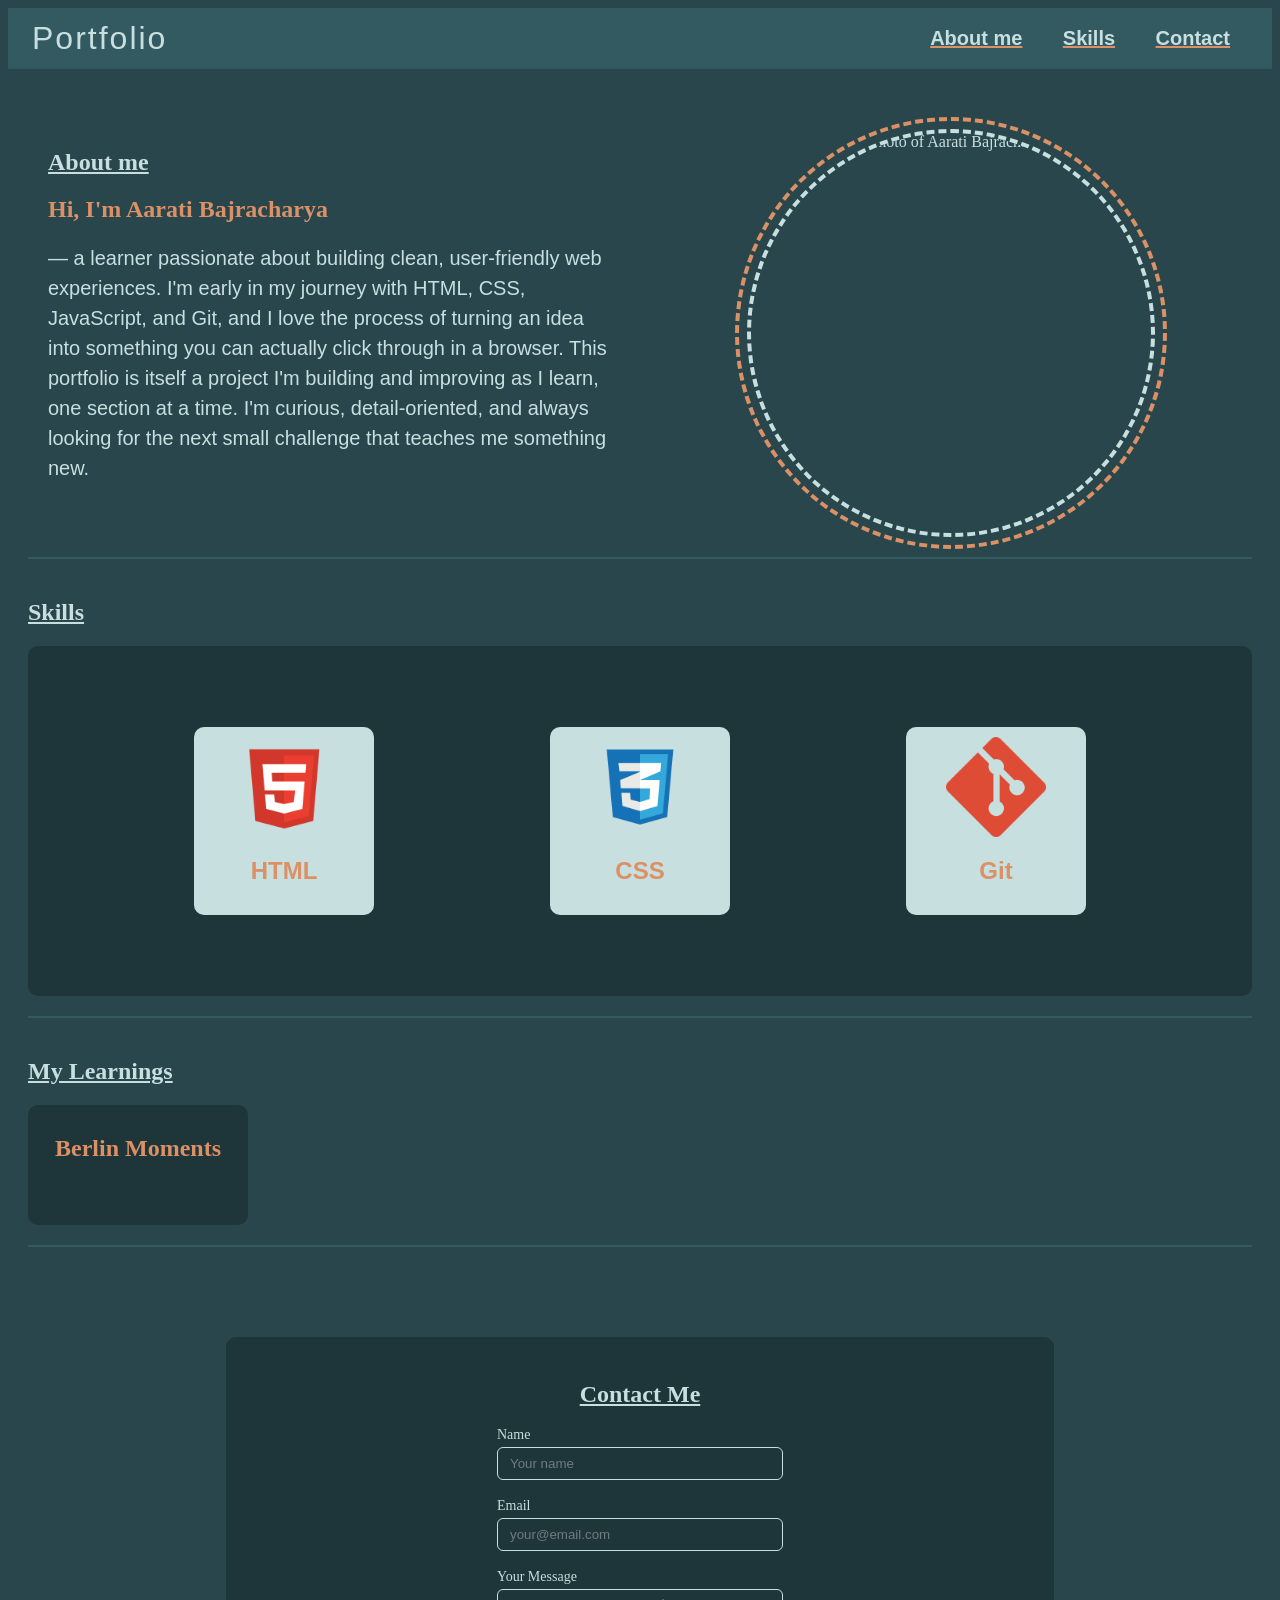
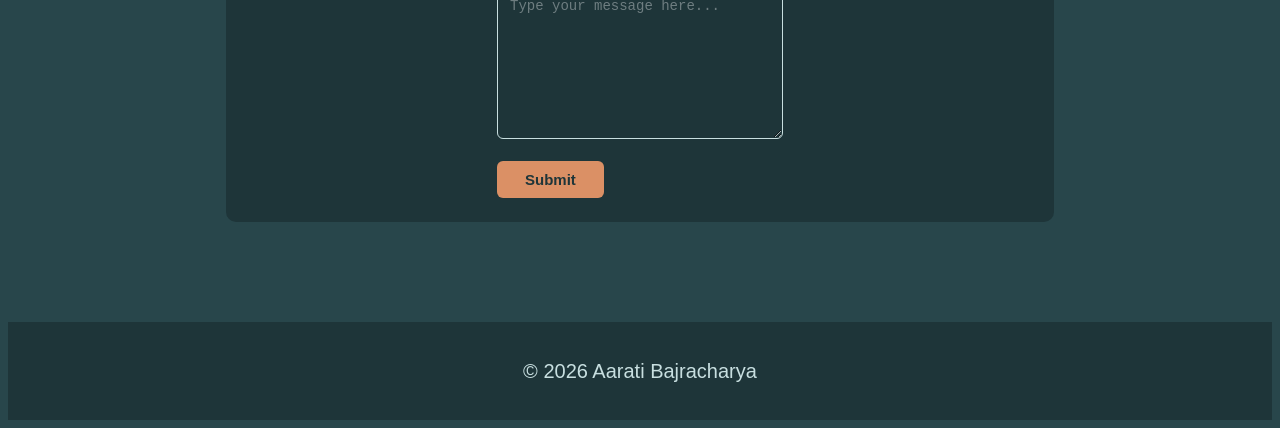
==== index.html @ 6f701fb1 "new section 'my learnings' added" ====
<!DOCTYPE html>
<html lang="en">

<head>
    <meta charset="UTF-8">
    <meta name="viewport" content="width=device-width, initial-scale=1.0">
    <title>Aarati Bajracharya</title>
    <link rel="stylesheet" href="css/style.css">
</head>

<body>
    <!-- Nav and logo -->
    <header>
        <span class="logo">Portfolio</span>
        <nav>
            <span class="nav">
                <a href="#top" class="nav-btn">About me</a>
                <a href="#skills" class="nav-btn">Skills</a>
                <a href="#contact" class="nav-btn">Contact</a>
            </span>
        </nav>
    </header>

    <main>

        <!-- Section 1: About me + profile pic -->
        <section class="section-one" id="top">
            <div class="col-left">
                <h2><u>About me</u></h2>
                <h1> Hi, I'm Aarati Bajracharya </h1>
                <p>
                    — a learner passionate about building clean,
                    user-friendly web experiences. I'm early in my journey with HTML, CSS,
                    JavaScript, and Git, and I love the process of turning an idea into
                    something you can actually click through in a browser. This portfolio
                    is itself a project I'm building and improving as I learn, one section
                    at a time. I'm curious, detail-oriented, and always looking for the next
                    small challenge that teaches me something new.
                </p>
            </div>
            <div class="col-right">
                <img src="images/profile-pic.jpg" alt="Photo of Aarati Bajracharya" class="profile-pic">
            </div>
        </section>

        <!-- Section 2:skills -->
        <section class="section-skill">
            <h2><u>Skills</u></h2>
            <div class="skill-section">
                <div class="Skill-card">
                    <img src="images/html-icon.png" alt="html icon" class="icons">
                    <h2 class="skill-text">HTML</h2>
                </div>
                <div class="Skill-card">
                    <img src="images/css-icon.png" alt="css icon" class="icons">
                    <h2 class="skill-text">CSS</h2>
                </div>
                <div class="Skill-card">
                    <img src="images/git-icon.png" alt="git icon" class="icons">
                    <h2 class="skill-text">Git</h2>
                </div>
            </div>
        </section>
        <section class="section-my-learnings">
            <h2><u>My Learnings</u></h2>
            <div class="learnings-card">
                <a href="http://127.0.0.1:5500/diary.html#" target="blank" class="my-learnings">
                    <h2> Berlin Moments</h2>
                </a>
            </div>
        </section>

        <!-- section 3 is contact and form-->

        <section class="section-contact-me">
            <div id="contact">
                <h2><u>Contact Me</u></h2>
                <form>
                    <div>
                        <label for="name">Name</label>
                        <input type="text" id="name" name="name" placeholder="Your name" required>
                    </div>
                    <br>
                    <div>
                        <label for="email">Email</label>
                        <input type="email" id="email" name="email" placeholder="your@email.com" required>
                    </div>
                    <br>
                    <div>
                        <label for="text">Your Message</label>
                        <textarea id="message" name="message" class="message" placeholder="Type your message here..."
                            required></textarea>
                    </div>
                    <br>
                    <button type="submit">Submit</button>
                </form>
            </div>
        </section>

    </main>

    <footer>
        <p>&copy; 2026 Aarati Bajracharya</p>
    </footer>
</body>

</html>
---- css/style.css ----
body {
     background-color: #28464B;
     color: #c8dfe0;
 }

 header {
     display: flex;
     align-items: center;
     justify-content: space-between;
     font-family: 'Franklin Gothic Medium', 'Arial Narrow', Arial, sans-serif;
     background-color: #335a61;
     position: sticky;
     top: 0;
     z-index: 2;
     padding: 12px 24px;
 }

 .logo {
     font-size: 2rem;
     letter-spacing: 2px;
 }

 .nav-btn {
     color: #c8dfe0;
     text-decoration: underline;
     text-decoration-color: #db9065;
     border: none;
     padding: 6px 18px;
     font-size: 20px;
     font-weight: bold;
     border-bottom: none;
     display: inline-block;
     transform: translateY(0);
     transition: transform 0.25s ease, color 0.25s ease;
 }

 .nav-btn:hover {
     transform: translateY(-5px);
     color: #db9065;
 }

 main {
     padding: 20px;
 }

 h1 {
     color: #db9065;
 }

 h2 {
     color: #c8dfe0;
 }

 p {
     font-size: 16px;
     font-family: 'Franklin Gothic', 'Arial Narrow', Arial, sans-serif;
     color: #c8dfe0;
     line-height: 1.5;
 }

 .section-one,
 .section-contact-me {
     display: flex;
     align-items: flex-start;
     gap: 60px;
     padding: 40px 20px;
     position: relative;
     overflow: hidden;
 }

 .section-one,
 .section-skill,
 .section-my-learnings {
     border-bottom: 2px solid #335a61;
     margin-bottom: 20px;
     padding-bottom: 20px;
     position: relative;
     overflow: hidden;
 }

 .col-left {
     flex: 1;
     text-align: left;
     position: relative;
 }

 .col-right {
     flex: 1;
     display: flex;
     flex-direction: column;
     align-items: center;
     position: relative;
 }

 a {
     color: #db9065;
     text-decoration: none;
 }

 .skill-section {
     height: 350px;
     background-color: #1e3539;
     border-radius: 10px;
     display: flex;
     justify-content: space-evenly;
     gap: 10px;
     align-items: center;

 }

 .Skill-card {
     width: 160px;
     border-radius: 10px;
     background-color: #c8dfe0;
     padding: 10px;
     display: flex;
     flex-direction: column;
     align-items: center;
 }

 .skill-text {
     color: #db9065;
     text-align: center;
     font-family: 'Franklin Gothic Medium', 'Arial Narrow', Arial, sans-serif;
 }

 .icons {
     height: 100px;
     aspect-ratio: inherit;

 }

 .learnings-card {
     width: 200px;
     height: 100px;
     border-radius: 10px;
     background-color: #1e3539;
     padding: 10px;
     text-align: center;
 }

 .learnings-card h2 {
     color: #db9065;
     text-align: center;
 }

 .my-learnings:hover {
     opacity: 0.85;
 }

 .section-contact-me {
     justify-content: center;
     text-align: center;
 }

 form {
     display: inline-block;
     text-align: left;
 }

 label {
     color: #c8dfe0;
     display: block;
     margin-bottom: 4px;
     font-size: 14px;
 }

 input {
     background-color: #1e3539;
     color: #c8dfe0;
     border: 1px solid #c8dfe0;
     border-radius: 6px;
     padding: 8px 12px;
     width: 260px;
 }

 input::placeholder,
 .message::placeholder {
     color: #6e7d80;
 }

 .message {
     width: 100%;
     height: 150px;
     background-color: #1e3539;
     color: #c8dfe0;
     border: 1px solid #c8dfe0;
     border-radius: 6px;
     padding: 8px 12px;
     font-size: 14px;
     resize: vertical;
     box-sizing: border-box;
 }

 .message:focus,
 input:focus {
     outline: none;
     border-color: #db9065;
 }

 button {
     background-color: #db9065;
     color: #1e3539;
     border: none;
     border-radius: 6px;
     padding: 10px 28px;
     font-size: 15px;
     cursor: pointer;
     font-weight: bold;
 }

 button:hover {
     opacity: 0.85;
 }

 footer {
     background-color: #1e3539;
     color: #c8dfe0;
     text-align: center;
     padding: 14px 0;
     margin-top: 40px;
 }

 /* id selector */
 #contact {
     background-color: #1e3539;
     border-radius: 10px;
     padding: 24px;
     width: 70%;
     margin-top: 30px;
     box-sizing: border-box;
 }

 .profile-pic {
     width: 300px;
     height: 300px;
     border-radius: 50%;
     object-fit: cover;
     border: 4px dashed #c8dfe0;
     outline: 4px dashed #db9065;
     outline-offset: 8px;
     transition: transform 0.3s ease, border-color 0.3s ease, outline-color 0.3s ease;
     cursor: pointer;
     display: flex;
     align-items: center;
     justify-content: center;
     text-align: center;
 }

 .profile-pic:hover {
     transform: scale(1.05);
     border-color: #db9065;
     outline-color: #c8dfe0;
 }

 @media (min-width: 1000px) {
     .profile-pic {
         width: 400px;
         height: 400px;
     }

     p {
         font-size: 20px
     }
 }

 @media (max-width: 768px) {

     .section-one,
     .section-contact-me {
         flex-direction: column;
         align-items: center;
         gap: 24px;
         text-align: center;
     }

     .col-left {
         text-align: center;
     }

     .skill-section {
         height: auto;
         flex-wrap: wrap;
         padding: 20px;
     }

     #contact {
         width: 90%;
     }

     form {
         display: block;
         width: 100%;
     }

     input {
         width: 100%;
         box-sizing: border-box;
     }
 }

 @media (max-width: 480px) {
     .profile-pic {
         width: 200px;
         height: 200px;
     }

     .Skill-card {
         width: 130px;
     }

     .logo {
         font-size: 1.5rem;
     }

     .nav-btn {
         padding: 10px;
         font-size: 16px;
     }
 }
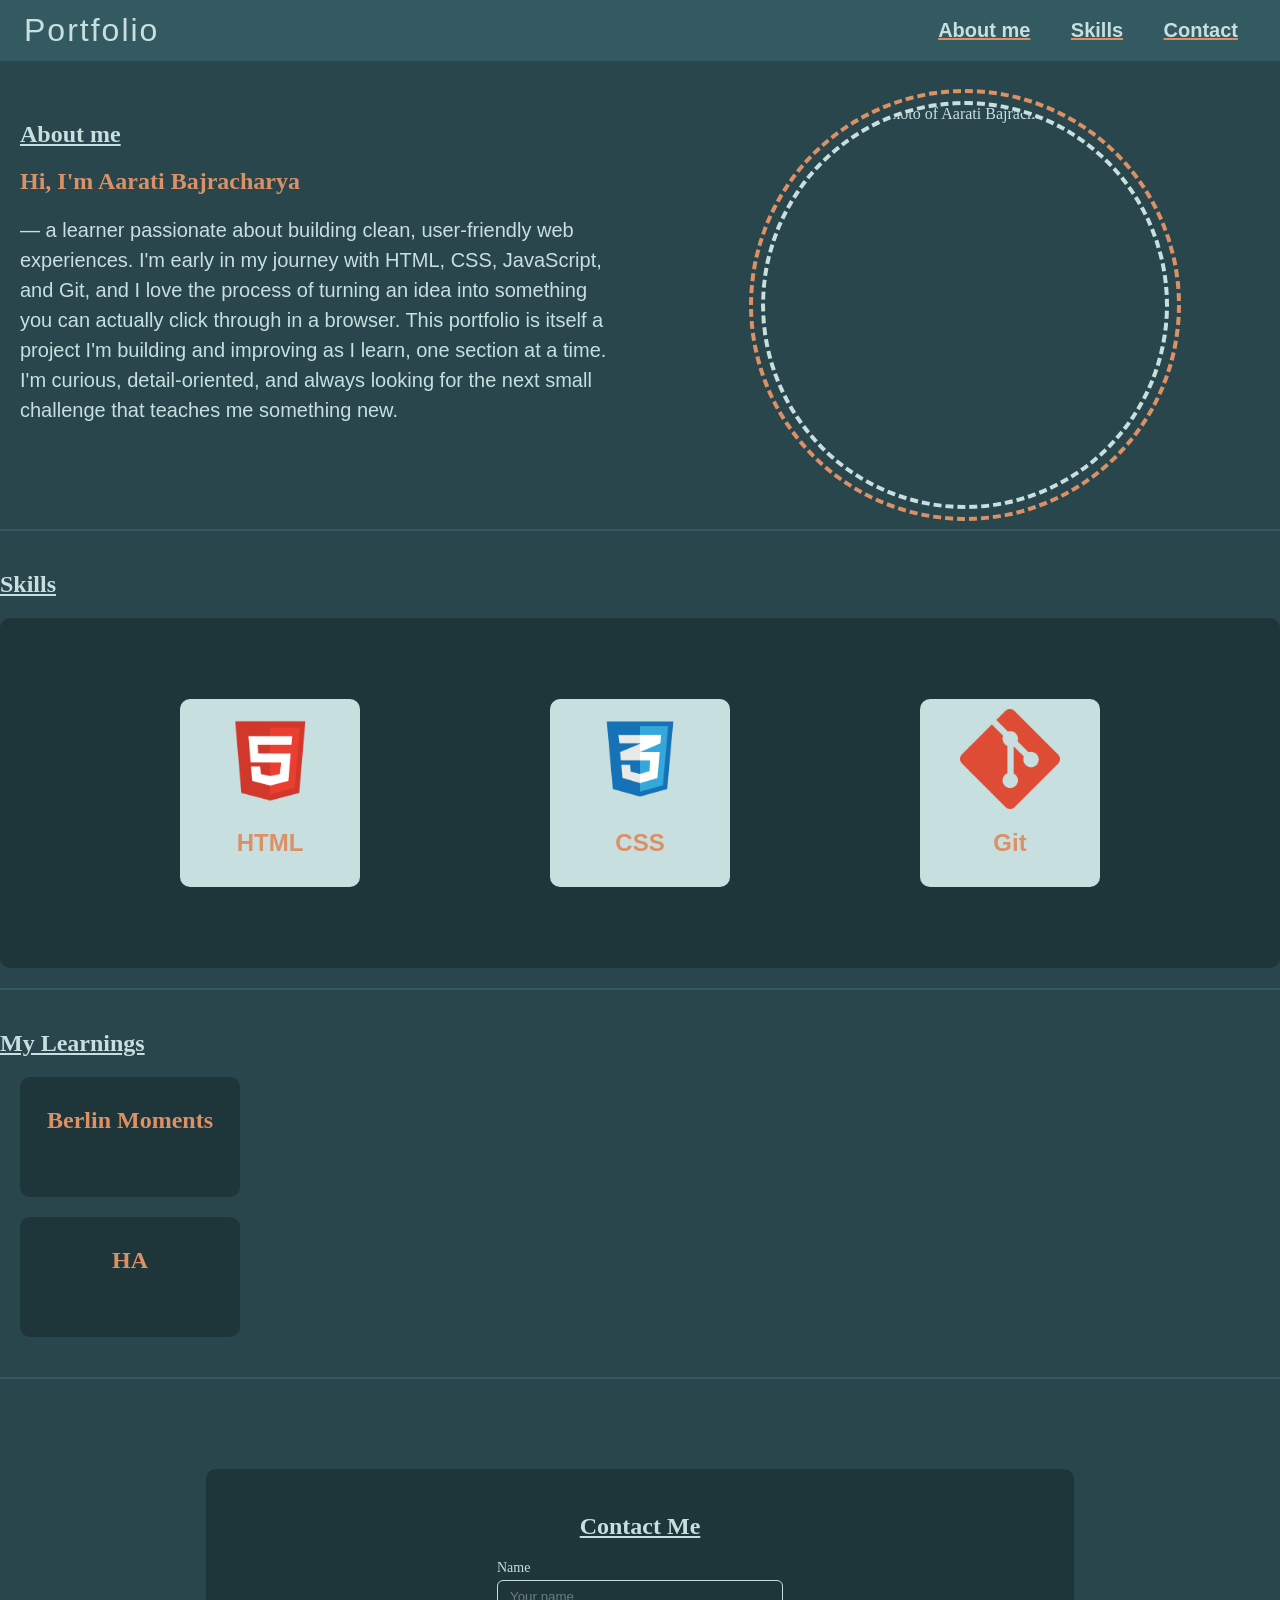
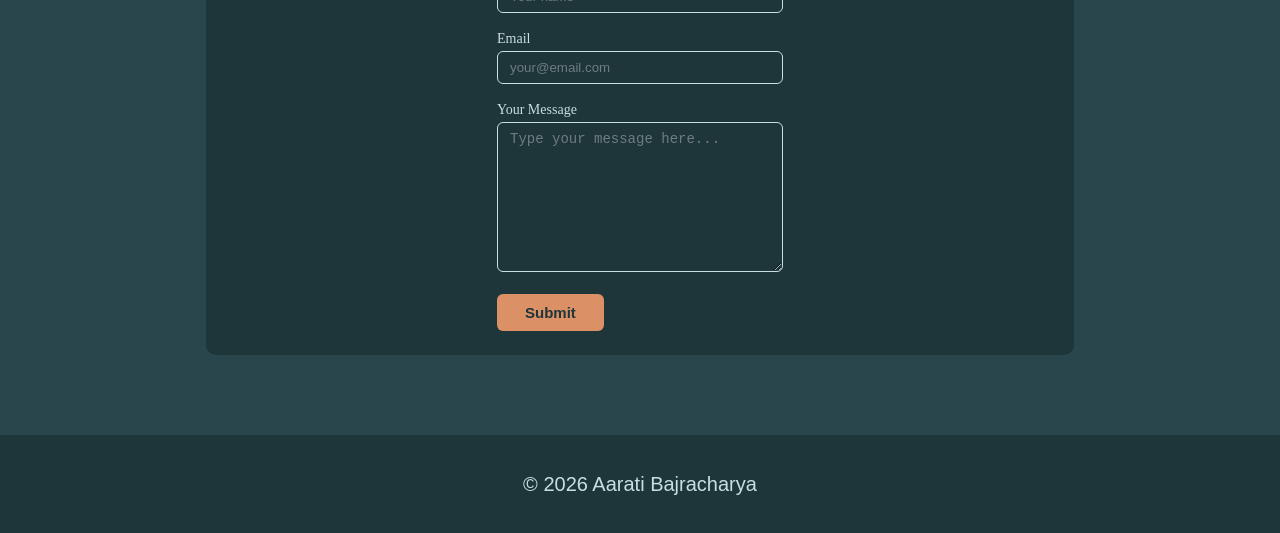
==== commit 7ff0bdc5: "link to next page updated" ====
--- a/index.html
+++ b/index.html
@@ -64,8 +64,13 @@
         <section class="section-my-learnings">
             <h2><u>My Learnings</u></h2>
             <div class="learnings-card">
+                <a href="/diary.html" target="blank" class="my-learnings">
+                    <h2> Berlin Moments</h2>
+                </a>
+            </div>
+            <div class="learnings-card">
                 <a href="http://127.0.0.1:5500/diary.html#" target="blank" class="my-learnings">
-                    <h2> Berlin Moments</h2>
+                    <h2> HA</h2>
                 </a>
             </div>
         </section>
--- a/css/style.css
+++ b/css/style.css
@@ -1,6 +1,7 @@
  body {
      background-color: #28464B;
      color: #c8dfe0;
+     margin: 0px;
  }
 
  header {
@@ -39,10 +40,6 @@
      color: #db9065;
  }
 
- main {
-     padding: 20px;
- }
-
  h1 {
      color: #db9065;
  }
@@ -137,6 +134,8 @@
      background-color: #1e3539;
      padding: 10px;
      text-align: center;
+     margin: 20px;
+     align-items: ;
  }
 
  .learnings-card h2 {
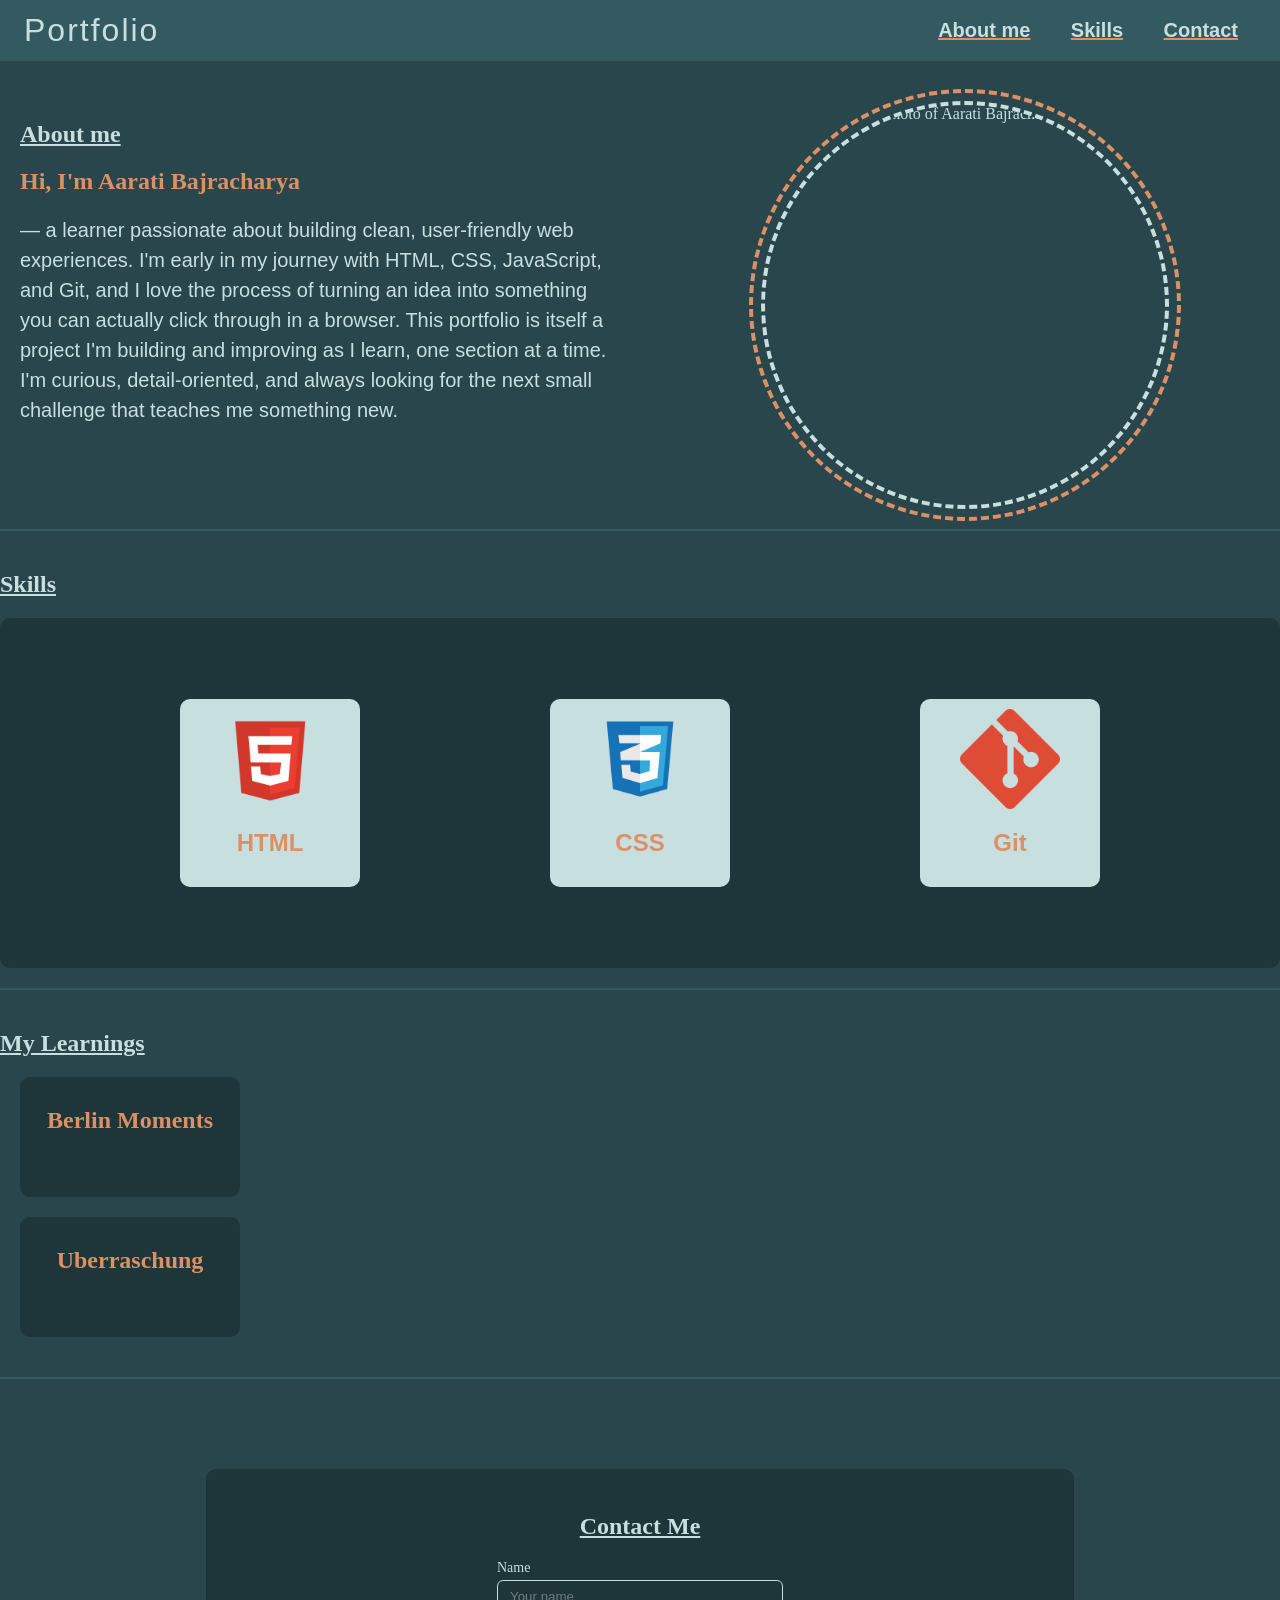
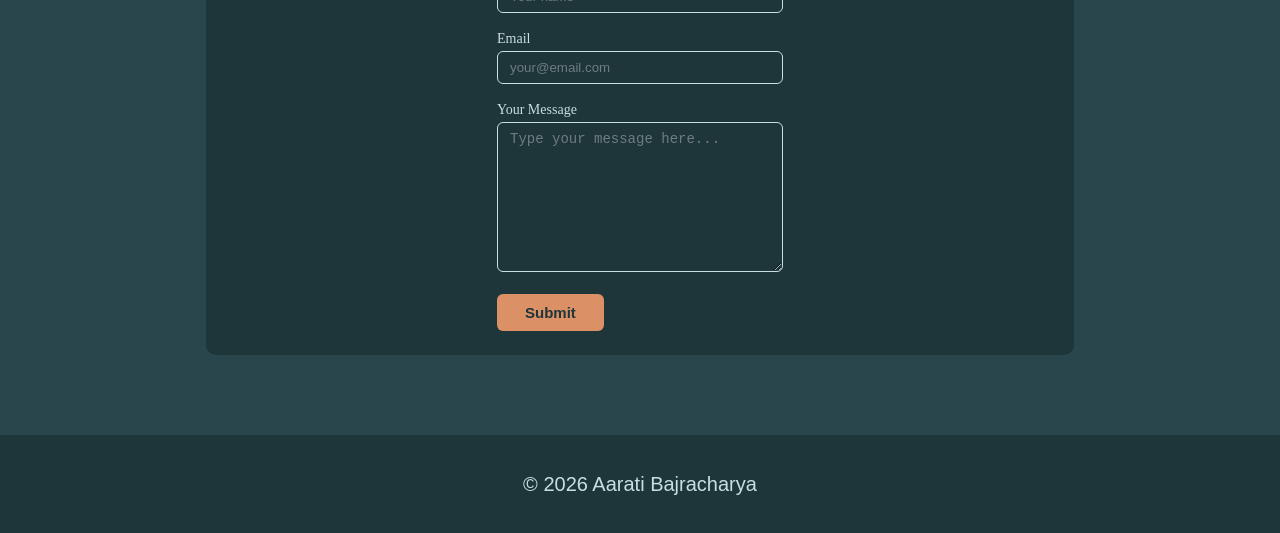
==== commit 4971048a: "another page link added" ====
--- a/index.html
+++ b/index.html
@@ -69,8 +69,8 @@
                 </a>
             </div>
             <div class="learnings-card">
-                <a href="http://127.0.0.1:5500/diary.html#" target="blank" class="my-learnings">
-                    <h2> HA</h2>
+                <a href="/ha.html" target="blank" class="my-learnings">
+                    <h2> Uberraschung</h2>
                 </a>
             </div>
         </section>
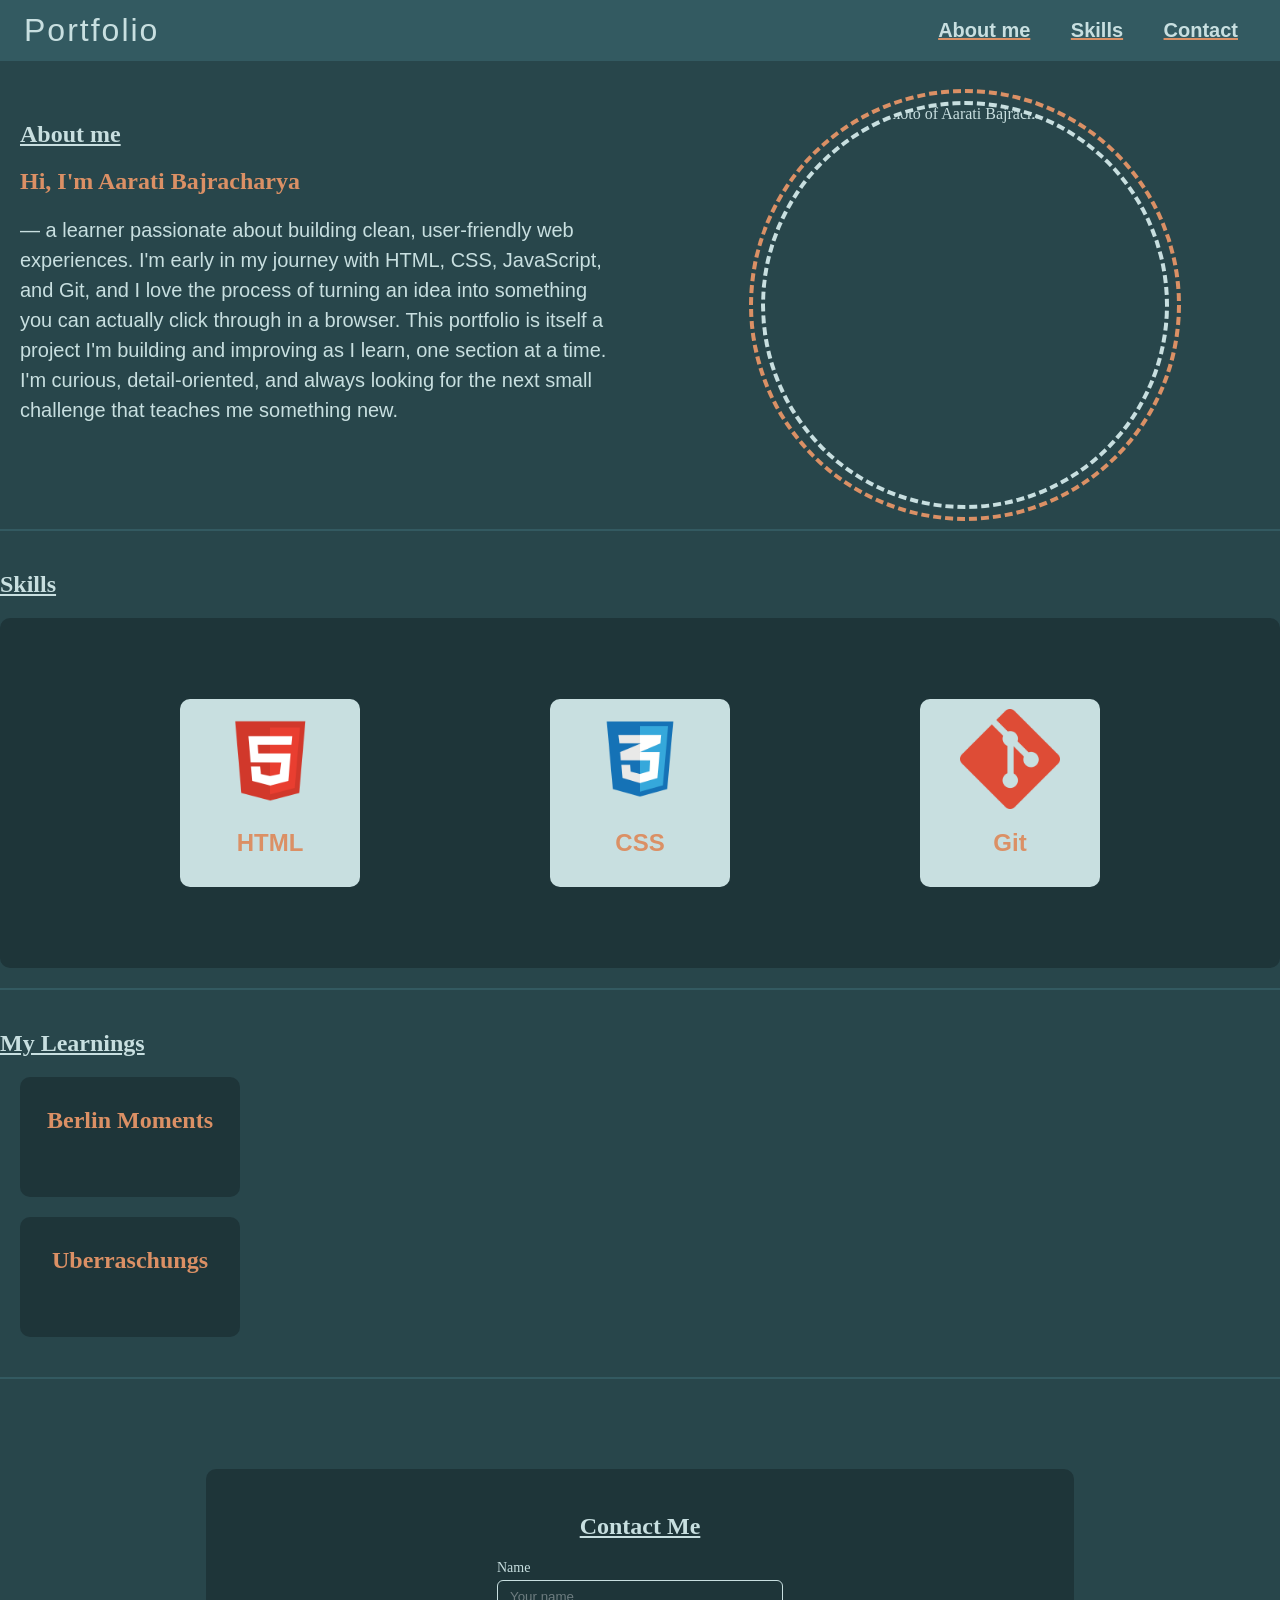
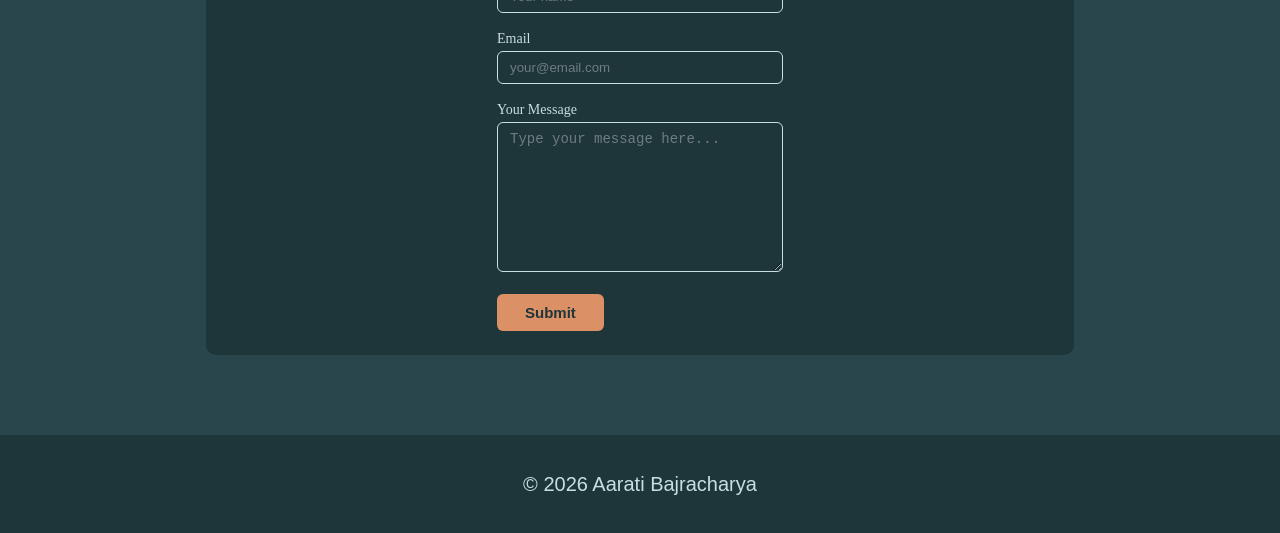
==== commit 8997f852: "second page name updated" ====
--- a/index.html
+++ b/index.html
@@ -69,8 +69,8 @@
                 </a>
             </div>
             <div class="learnings-card">
-                <a href="/ha.html" target="blank" class="my-learnings">
-                    <h2> Uberraschung</h2>
+                <a href="/uberraschung.html" target="blank" class="my-learnings">
+                    <h2> Uberraschungs</h2>
                 </a>
             </div>
         </section>
--- a/css/style.css
+++ b/css/style.css
@@ -135,7 +135,6 @@
      padding: 10px;
      text-align: center;
      margin: 20px;
-     align-items: ;
  }
 
  .learnings-card h2 {
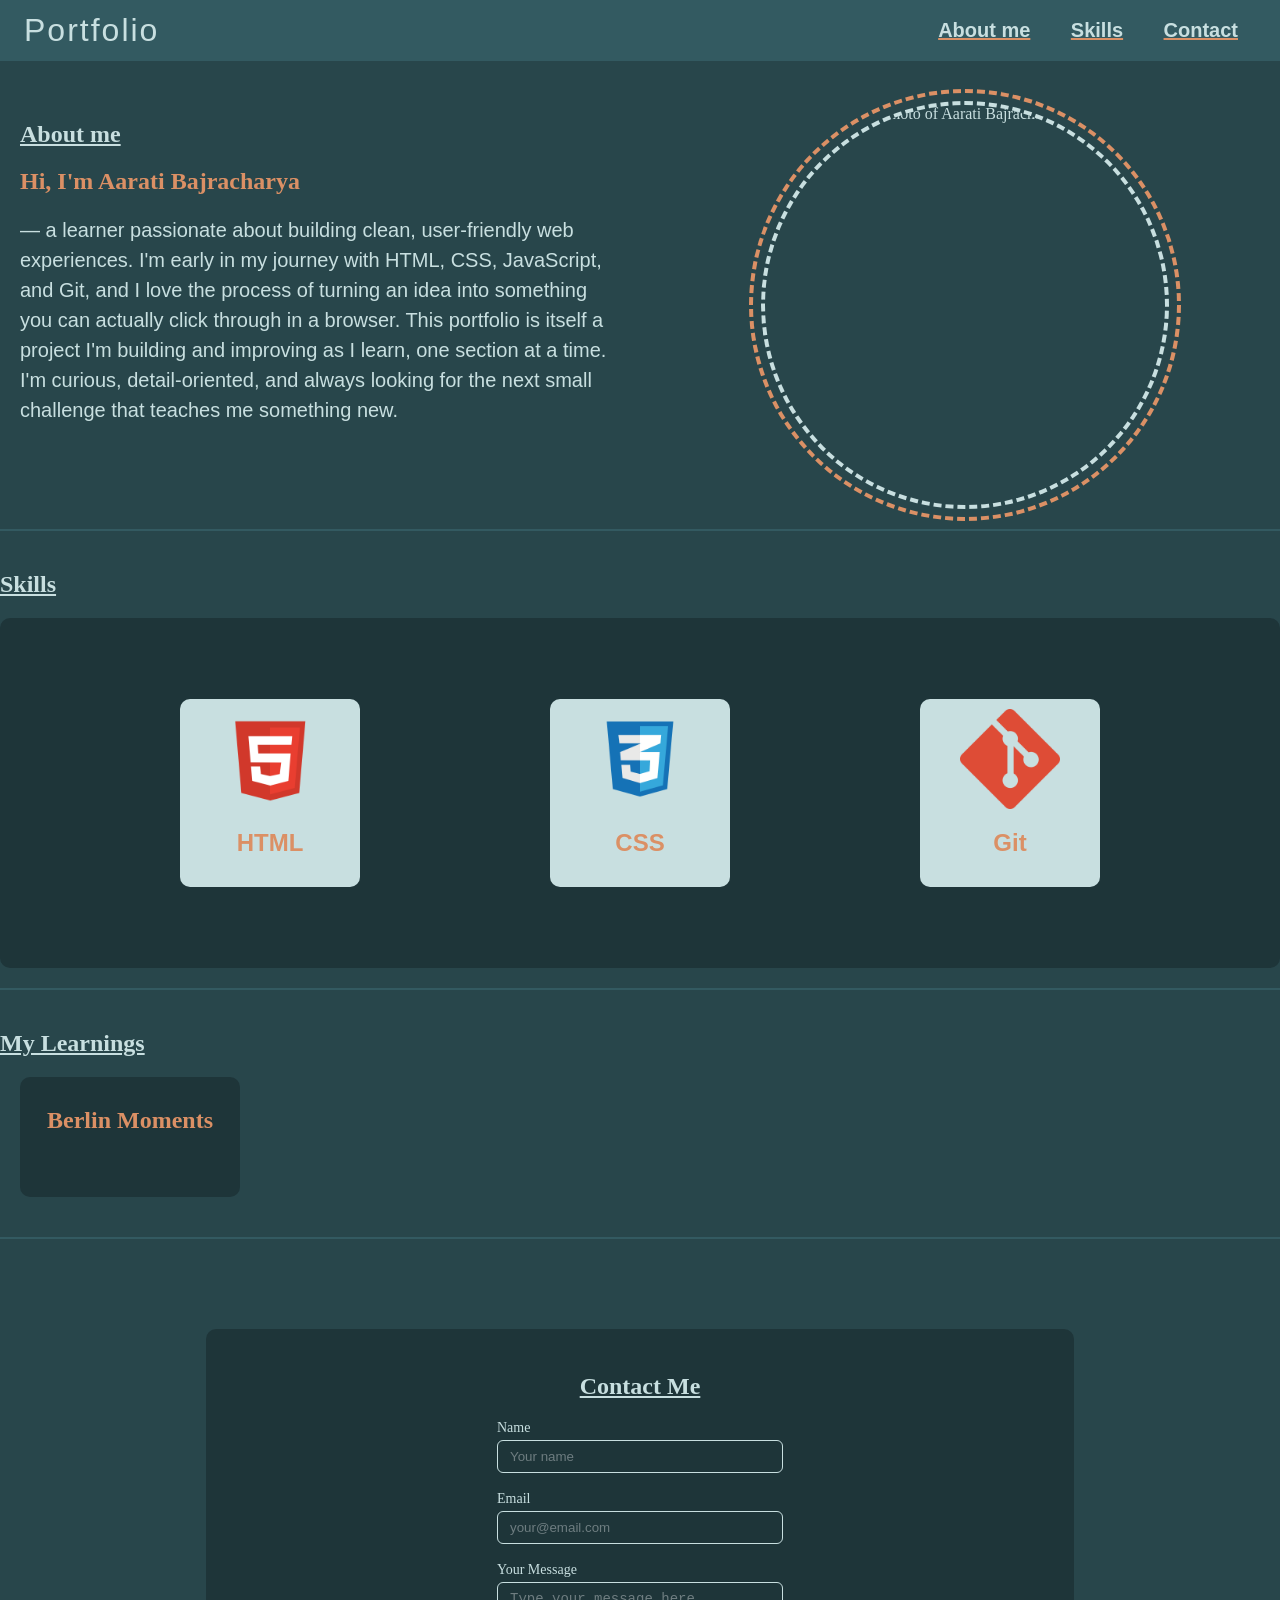
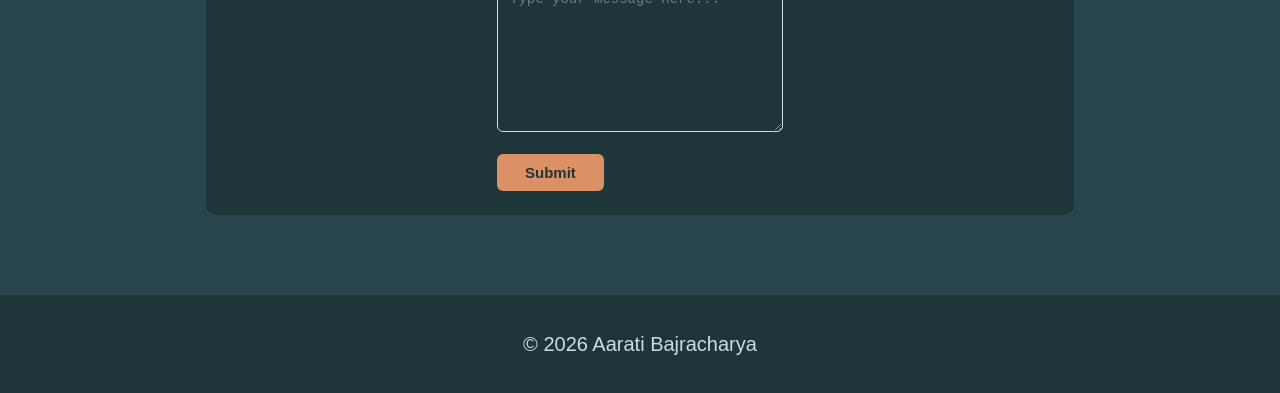
==== commit 61872dff: "on hold" ====
--- a/index.html
+++ b/index.html
@@ -68,11 +68,11 @@
                     <h2> Berlin Moments</h2>
                 </a>
             </div>
-            <div class="learnings-card">
+            <!-- <div class="learnings-card">
                 <a href="/uberraschung.html" target="blank" class="my-learnings">
                     <h2> Uberraschungs</h2>
                 </a>
-            </div>
+            </div> -->
         </section>
 
         <!-- section 3 is contact and form-->
